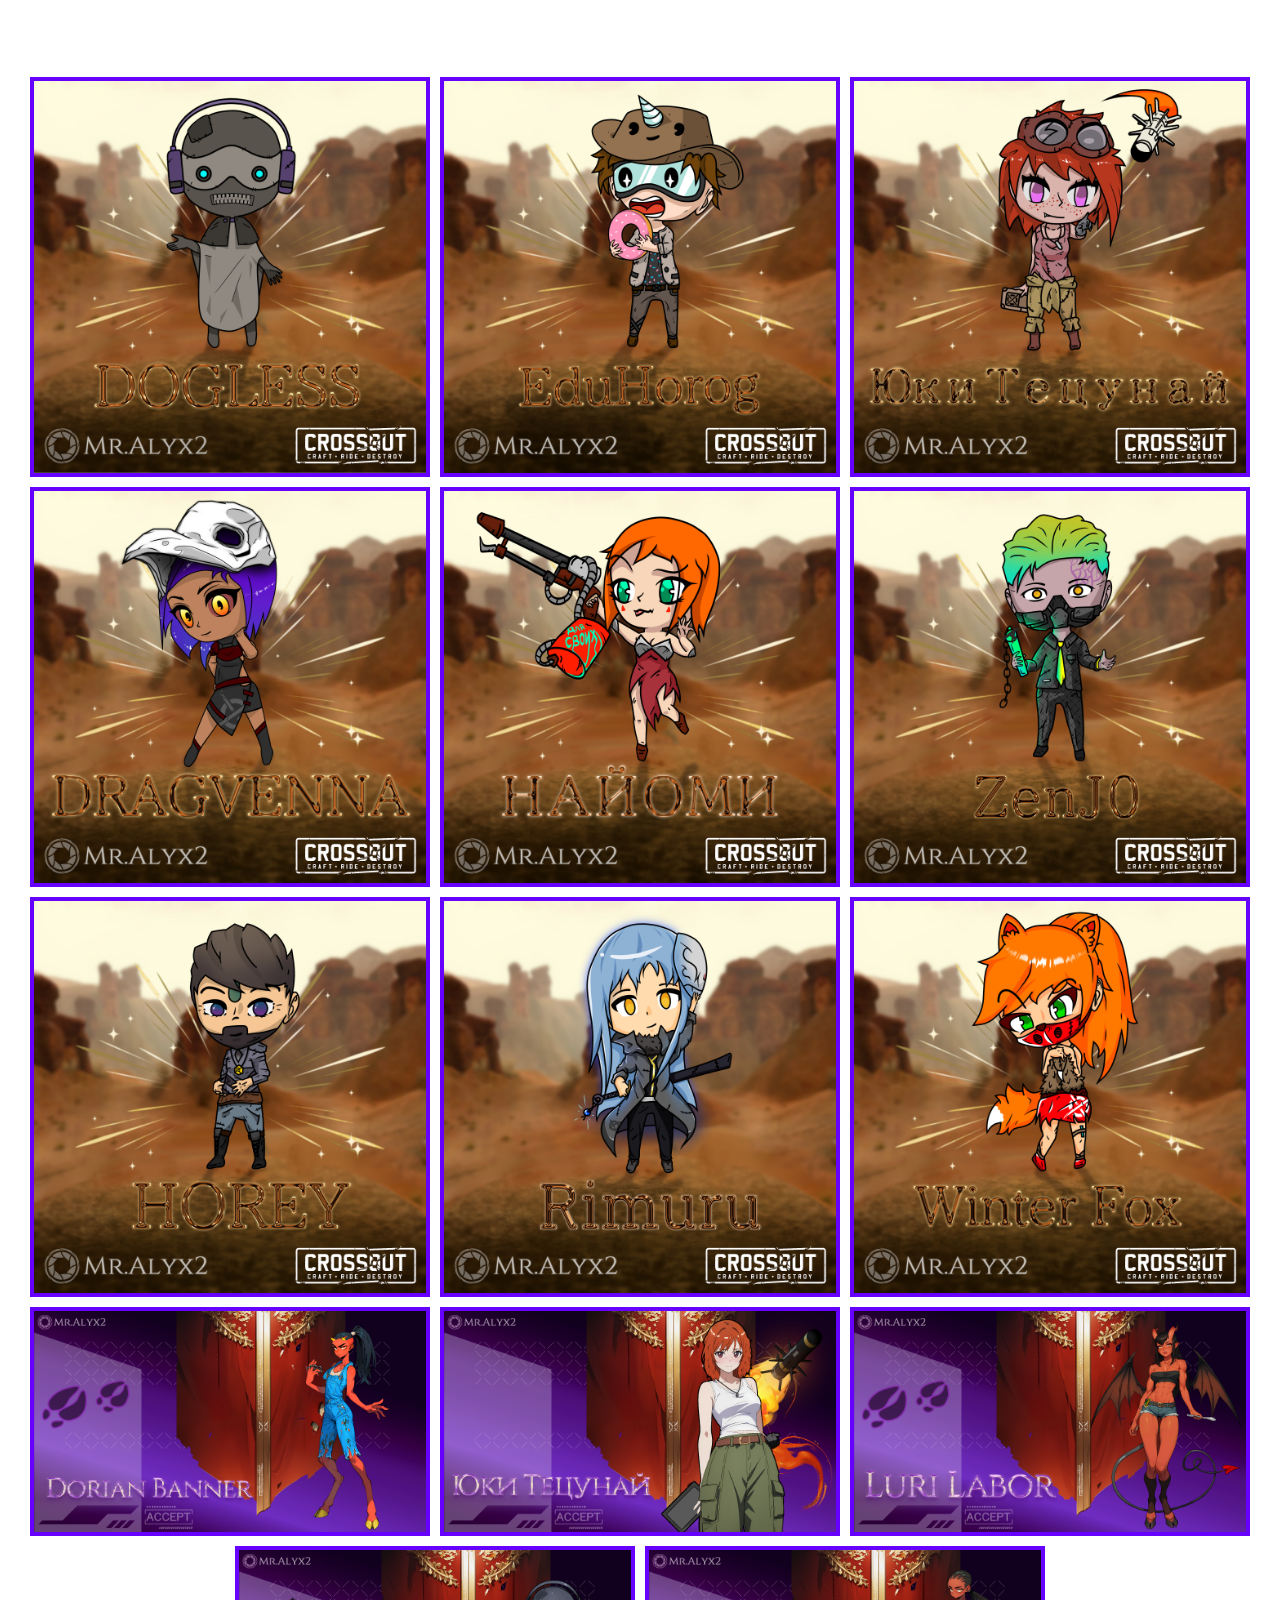
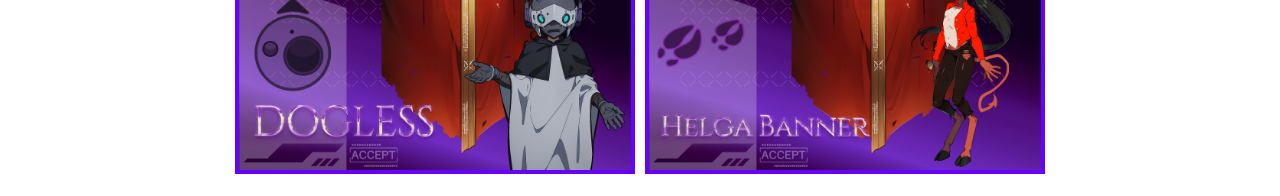
==== templates/characters/index.html @ f697a7bd "total" ====
<!DOCTYPE html>
<html lang="ru">
<head>
	<meta charset="UTF-8">
	<meta name="viewport" content="width=device-width, initial-scale=1.0">
	<title>MR.ALYX2 - Персонажи</title>
	<link rel="preconnect" href="https://fonts.googleapis.com">
	<link rel="preconnect" href="https://fonts.gstatic.com" crossorigin>
	<link href="https://fonts.googleapis.com/css2?family=Tektur:wght@400..900&display=swap" rel="stylesheet">
	<link rel="stylesheet" href="https://use.fontawesome.com/releases/v6.3.0/css/all.css">

	<link rel="shortcut icon" href="/img/logo.png"> <!-- /Mr.Alyx2/img/logo.png -->

	<link rel="stylesheet" href="/css/header.css"> <!-- /Mr.Alyx2/css/header.css -->
	<link rel="stylesheet" href="/css/main.css"> <!-- /Mr.Alyx2/css/main.css -->
	<link rel="stylesheet" href="/css/footer.css"> <!-- /Mr.Alyx2/css/footer.css -->

	<link rel="stylesheet" href="/css/globalStyle.css"> <!-- /Mr.Alyx2/css/globalStyle.css -->
	<link rel="stylesheet" href="/css/adaptive.css"> <!-- /Mr.Alyx2/css/adaptive.css -->
	<link rel="stylesheet" href="/css/burger.css"> <!-- /Mr.Alyx2/css/burger.css -->
</head>
<body>
	<header>
		<div class="container">
			<div class="header__brand">
				<img src="/img/logo.png" alt=""> <!-- /Mr.Alyx2/img/logo.png -->
				<h2>MR.ALYX2</h2>
			</div>
			<div class="header__nav">
				<a href="/index.html">Главная</a> <!-- /Mr.Alyx2/index.html -->
				<a href="/templates/works/index.html">Работы</a> <!-- /Mr.Alyx2/templates/works/index.html -->
				<a href="/templates/characters/index.html" class="currentPage">Персонажи</a> <!-- /Mr.Alyx2/templates/characters/index.html -->
				<a href="/templates/design/index.html">Дизайны</a> <!-- /Mr.Alyx2/templates/design/index.html -->
			</div>
			<h2 class="langSelect" onmouseover="document.getElementById('langList').style.display = 'flex';" onmouseout="setTimeout(() => {document.getElementById('langList').style.display = 'none';}, 1300)">RU</h2>
			<div id="langList">
				<!-- <a href="/index.html" class="langSelect">RU</a> -->
				<a href="/index-eng.html" class="langSelect">EN</a>
			</div>
		</div>
	</header>
	<main class="works">
		<div class="container">
			<div class="content">
				<div class="stage-1">
					<img id="img-1" src="/templates/characters/w1.jpg" alt=""> <!-- /Mr.Alyx2/templates/characters/w1.webp -->
					<img id="img-2" src="/templates/characters/w3.jpg" alt=""> <!-- /Mr.Alyx2/templates/characters/w3.webp -->
					<img id="img-3" src="/templates/characters/w13.jpg" alt=""> <!-- /Mr.Alyx2/templates/characters/w10.webp -->
				</div>
				<div class="stage-2">
					<img id="img-4" src="/templates/characters/w4.jpg" alt=""> <!-- /Mr.Alyx2/templates/characters/w4.webp -->
					<img id="img-5" src="/templates/characters/w6.png" alt=""> <!-- /Mr.Alyx2/templates/characters/w6.webp -->
					<img id="img-6" src="/templates/characters/w7.jpg" alt=""> <!-- /Mr.Alyx2/templates/characters/w7.webp -->
				</div>
				<div class="stage-3">
					<img id="img-7" src="/templates/characters/w9.jpg" alt=""> <!-- /Mr.Alyx2/templates/characters/w9.webp -->
					<img id="img-8" src="/templates/characters/w10.jpg" alt=""> <!-- /Mr.Alyx2/templates/characters/w10.webp -->
					<img id="img-9" src="/templates/characters/w12.jpg" alt=""> <!-- /Mr.Alyx2/templates/characters/w11.webp -->
				</div>
				<div class="stage-4">
					<img id="img-10" src="/templates/characters/w2.png" alt=""> <!-- /Mr.Alyx2/templates/characters/w2.webp -->
					<img id="img-11" src="/templates/characters/w8.png" alt=""> <!-- /Mr.Alyx2/templates/characters/w8.webp -->
					<img id="img-12" src="/templates/characters/w11.png" alt=""> <!-- /Mr.Alyx2/templates/characters/w11.webp -->
				</div>
				<div class="stage-5">
					<img id="img-13" src="/templates/characters/w5.png" alt=""> <!-- /Mr.Alyx2/templates/characters/w5.webp -->
					<img id="img-14" src="/templates/characters/w14.png" alt=""> <!-- /Mr.Alyx2/templates/characters/w11.webp -->
				</div>
			</div>
		</div>

		<div class="image-view" style="display: none;">
			<img src="" alt="">
			<i class="fa-solid fa-xmark"></i>
		</div>
	</main>
	<footer>
		<div class="container">
			<div class="links">
				<i class="fa-solid fa-brand-vk"></i>
			</div>
		</div>
	</footer>

	<script>
		let header__logo = document.querySelector('.header__brand').querySelector('img');
		let header__title = document.querySelector('.header__brand').querySelector('h2');

		window.onload = function() {
			setTimeout(()=> {
				document.querySelector('header').style.opacity = '1'
				document.querySelector('footer').style.opacity = '1'
			}, 1000);

			setTimeout(()=> {
				header__logo.style.transition = '1s';
				header__logo.style.transform = 'translateX(0%) rotate(0deg)';
				header__logo.style.left = '0'
			}, 1200);
			setTimeout(()=> {
				document.querySelector('main').querySelector('.container').style.opacity = '1';
			}, 1200);
			setTimeout(()=> {
				header__logo.style.transition = '1s';
				header__title.style.opacity = '1';
			}, 1500);
			setTimeout(()=> {
				document.querySelector('body').style.transition = '1.3s';
				document.querySelector('body').style.backgroundSize = '100% 100%'
			}, 0);
		};
	</script> 
	<script src="/js/image-view.js"></script> <!-- /Mr.Alyx2/js/image-view.js -->
</body>
</html>
---- css/header.css ----
header {
	background-color: #393939;
	border-bottom: 2px solid #6600ff;
	position: fixed;
	z-index: 100;
	top: 0;
	left: 0;
	width: 100%;
	height: auto;
	opacity: 0;
}

header > .container {
	display: flex;
	flex-direction: row;
	justify-content: space-between;
	align-items: center;
}

.header__brand {
	display: flex;
	align-items: center;

	position: relative;
	width: 150px;
}
.header__brand > img {
	width: 50px;
	height: 50px;
	margin-right: 10px;
	position: absolute;
	left: 50%;
	transform: translateX(-50%) rotate(360deg);
	opacity: 1;
	z-index: 10;

}
.header__brand > h2 {
	font-family: 'Tektur', sans-serif;
	position: absolute;
	left: calc(50px);
	transform: translateX(0%);
	opacity: 0;
	color: #6600ff;
}

.header__nav {
	display: flex;
	align-items: center;
}
.header__nav > a {
	font-weight: 700;
	font-size: 22px;
	font-family: 'Tektur', sans-serif;
	padding: 14px 12px;
	color: #000;
	opacity: .5;
}
.header__nav > a.currentPage {
	opacity: 1;
	background-color: #6600ff;
}
.header__nav > a.currentPage:hover {
	opacity: 1;
	background-color: #6600ff;
}
.header__nav > a:hover {
	opacity: 1;
	background-color: #6600ff81;
	color: #fff;
}

.langSelect {
	font-weight: 700;
	font-size: 22px;
	font-family: 'Tektur', sans-serif;
	padding: 14px 12px;
	color: #000;
	cursor: pointer;
	background-color: #6600ff;
	width: 56px;
}

.langSelect:hover{
	color: #fff;
}

#langList {
	display: none;
	flex-direction: column;

	position: absolute;
	top: 56px;
	right: 100px;
}
---- css/main.css ----
main {
	width: 100%;
	min-height: 100vh;
	position: relative;
	z-index: 5;
}

main.home > .container {
	width: 100%;
	height: 200px;
	position: absolute;
	bottom: 0;
	background: linear-gradient(#00000000, #000000, #000000);
	opacity: 0;
	transition: 1.3s;
	margin-top: 10px;
}

main.home > .container > .content {
	width: 80%;
	height: 100px;
	margin: 5px 0;

	display: flex;
	flex-direction: column;
	justify-content: center;
}

main.home > .container > .content > h2 {
	color: #fff;
	font-family: 'Tektur', sans-serif;
	font-size: 20px;
	width: 100%;
	border-bottom: 2px solid #6600ff;
	padding-bottom: 5px;
}
main.home > .container > .content > p {
	color: #fff;
	font-family: 'Tektur', sans-serif;
	font-size: 18px;
}

/* works  */

main.works {
	position: relative;
}

main.works > .container {
	width: 100%;
	height: auto;

	margin-top: 67px;
}

main.works > .container > .content {

	width: 100%;
	margin: 5px 0;

	display: flex;
	flex-direction: column;
	justify-content: center;
}

main.works > .container > .content > div {
	width: 100%;
	display: flex;
	justify-content: center;
}

main.works > .container > .content > div > img {
	width: 400px;
	margin: 5px;
	border: 4px solid #6600ff;
	box-shadow: 0px 0px 0px;
	cursor: pointer;
}

main.works > .container > .content > div > img:hover {
	box-shadow: 6px 6px 4px #6600ff;
}

.image-view {
	width: 100%;
	height: 100vh;

	position: fixed;
	z-index: 1000;
	top: 0;
	left: 0;

	background-color: #39393950;
	backdrop-filter: blur(5px);
}

.image-view > img {
	z-index: 1000;
	position: absolute;
	top: 50%;
	left: 50%;
	transform: translate(-50%, -50%);
}

.image-view > i {
	position: absolute;
	top: 20px;
	right: 20px;
	color: #a5a5a5;
	font-size: 32px;
	cursor: pointer;
}

.image-view > i:hover {
	scale: 1.3;
	color: #6600ff;
}
---- css/footer.css ----
footer {
	width: 100%;
	height: auto;
	padding: 5px 0;
	background-color: #393939;
	border-top: 2px solid #6600ff;
	display: flex;
	opacity: 0;
}

.footer__brand {
	display: flex;
	align-items: center;
}

.footer__brand > img {
	width: 50px;
	height: 50px;
}

.footer_links {

}
---- css/globalStyle.css ----
* {
	margin: 0;
	padding: 0;
	text-decoration: none;
	box-sizing: border-box;
	transition: .3s;
}
body {
/*	background-color: #6600ff;*/
	background-size: 150% 150%;
	background-position: center;

	width: 100%;
	overflow-x: hidden;
	display: flex;
	flex-direction: column;
}

.container {
	padding: 0px 100px;
	width: 100%;
	height: auto;
	display: flex;
	justify-content: center;
	align-items: center;
	align-content: center;
}
---- css/adaptive.css ----
adaptive.css
---- css/burger.css ----
burger.css
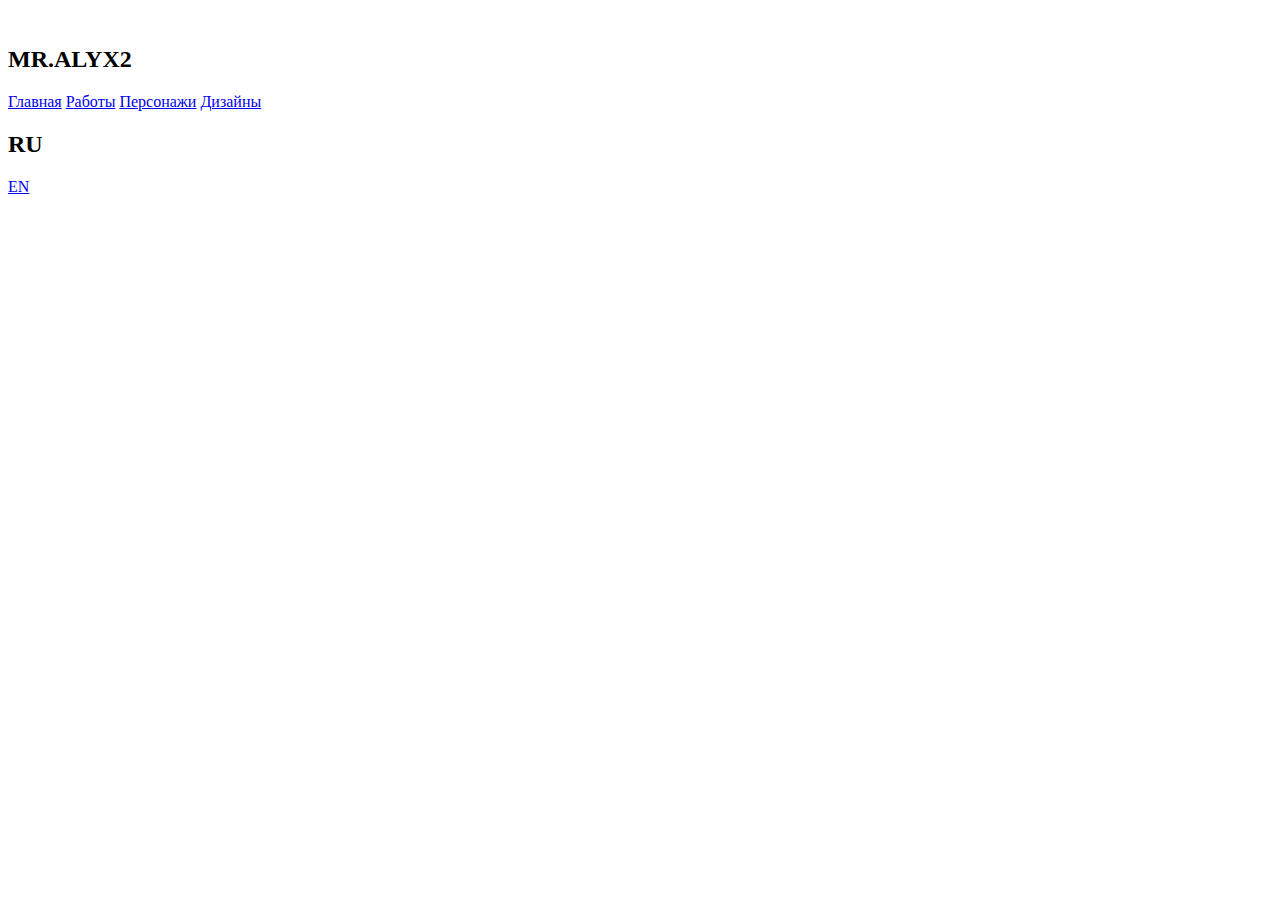
==== commit 2eaeb02f: "total" ====
--- a/templates/characters/index.html
+++ b/templates/characters/index.html
@@ -9,33 +9,33 @@
 	<link href="https://fonts.googleapis.com/css2?family=Tektur:wght@400..900&display=swap" rel="stylesheet">
 	<link rel="stylesheet" href="https://use.fontawesome.com/releases/v6.3.0/css/all.css">
 
-	<link rel="shortcut icon" href="/img/logo.png"> <!-- /Mr.Alyx2/img/logo.png -->
+	<link rel="shortcut icon" href="/Mr.Alyx2/img/logo.png"> <!-- /Mr.Alyx2/img/logo.png -->
 
-	<link rel="stylesheet" href="/css/header.css"> <!-- /Mr.Alyx2/css/header.css -->
-	<link rel="stylesheet" href="/css/main.css"> <!-- /Mr.Alyx2/css/main.css -->
-	<link rel="stylesheet" href="/css/footer.css"> <!-- /Mr.Alyx2/css/footer.css -->
+	<link rel="stylesheet" href="/Mr.Alyx2/css/header.css"> <!-- /Mr.Alyx2/css/header.css -->
+	<link rel="stylesheet" href="/Mr.Alyx2/css/main.css"> <!-- /Mr.Alyx2/css/main.css -->
+	<link rel="stylesheet" href="/Mr.Alyx2/css/footer.css"> <!-- /Mr.Alyx2/css/footer.css -->
 
-	<link rel="stylesheet" href="/css/globalStyle.css"> <!-- /Mr.Alyx2/css/globalStyle.css -->
-	<link rel="stylesheet" href="/css/adaptive.css"> <!-- /Mr.Alyx2/css/adaptive.css -->
-	<link rel="stylesheet" href="/css/burger.css"> <!-- /Mr.Alyx2/css/burger.css -->
+	<link rel="stylesheet" href="/Mr.Alyx2/css/globalStyle.css"> <!-- /Mr.Alyx2/css/globalStyle.css -->
+	<link rel="stylesheet" href="/Mr.Alyx2/css/adaptive.css"> <!-- /Mr.Alyx2/css/adaptive.css -->
+	<link rel="stylesheet" href="/Mr.Alyx2/css/burger.css"> <!-- /Mr.Alyx2/css/burger.css -->
 </head>
 <body>
 	<header>
 		<div class="container">
 			<div class="header__brand">
-				<img src="/img/logo.png" alt=""> <!-- /Mr.Alyx2/img/logo.png -->
+				<img src="/Mr.Alyx2/img/logo.png" alt=""> <!-- /Mr.Alyx2/img/logo.png -->
 				<h2>MR.ALYX2</h2>
 			</div>
 			<div class="header__nav">
-				<a href="/index.html">Главная</a> <!-- /Mr.Alyx2/index.html -->
-				<a href="/templates/works/index.html">Работы</a> <!-- /Mr.Alyx2/templates/works/index.html -->
-				<a href="/templates/characters/index.html" class="currentPage">Персонажи</a> <!-- /Mr.Alyx2/templates/characters/index.html -->
-				<a href="/templates/design/index.html">Дизайны</a> <!-- /Mr.Alyx2/templates/design/index.html -->
+				<a href="/Mr.Alyx2/index.html">Главная</a> <!-- /Mr.Alyx2/index.html -->
+				<a href="/Mr.Alyx2/templates/works/index.html">Работы</a> <!-- /Mr.Alyx2/templates/works/index.html -->
+				<a href="/Mr.Alyx2/templates/characters/index.html" class="currentPage">Персонажи</a> <!-- /Mr.Alyx2/templates/characters/index.html -->
+				<a href="/Mr.Alyx2/templates/design/index.html">Дизайны</a> <!-- /Mr.Alyx2/templates/design/index.html -->
 			</div>
 			<h2 class="langSelect" onmouseover="document.getElementById('langList').style.display = 'flex';" onmouseout="setTimeout(() => {document.getElementById('langList').style.display = 'none';}, 1300)">RU</h2>
 			<div id="langList">
 				<!-- <a href="/index.html" class="langSelect">RU</a> -->
-				<a href="/index-eng.html" class="langSelect">EN</a>
+				<a href="/Mr.Alyx2/index-eng.html" class="langSelect">EN</a>
 			</div>
 		</div>
 	</header>
@@ -43,28 +43,28 @@
 		<div class="container">
 			<div class="content">
 				<div class="stage-1">
-					<img id="img-1" src="/templates/characters/w1.jpg" alt=""> <!-- /Mr.Alyx2/templates/characters/w1.webp -->
-					<img id="img-2" src="/templates/characters/w3.jpg" alt=""> <!-- /Mr.Alyx2/templates/characters/w3.webp -->
-					<img id="img-3" src="/templates/characters/w13.jpg" alt=""> <!-- /Mr.Alyx2/templates/characters/w10.webp -->
+					<img id="img-1" src="/Mr.Alyx2/templates/characters/w1.jpg" alt=""> <!-- /Mr.Alyx2/templates/characters/w1.webp -->
+					<img id="img-2" src="/Mr.Alyx2/templates/characters/w3.jpg" alt=""> <!-- /Mr.Alyx2/templates/characters/w3.webp -->
+					<img id="img-3" src="/Mr.Alyx2/templates/characters/w13.jpg" alt=""> <!-- /Mr.Alyx2/templates/characters/w10.webp -->
 				</div>
 				<div class="stage-2">
-					<img id="img-4" src="/templates/characters/w4.jpg" alt=""> <!-- /Mr.Alyx2/templates/characters/w4.webp -->
-					<img id="img-5" src="/templates/characters/w6.png" alt=""> <!-- /Mr.Alyx2/templates/characters/w6.webp -->
-					<img id="img-6" src="/templates/characters/w7.jpg" alt=""> <!-- /Mr.Alyx2/templates/characters/w7.webp -->
+					<img id="img-4" src="/Mr.Alyx2/templates/characters/w4.jpg" alt=""> <!-- /Mr.Alyx2/templates/characters/w4.webp -->
+					<img id="img-5" src="/Mr.Alyx2/templates/characters/w6.png" alt=""> <!-- /Mr.Alyx2/templates/characters/w6.webp -->
+					<img id="img-6" src="/Mr.Alyx2/templates/characters/w7.jpg" alt=""> <!-- /Mr.Alyx2/templates/characters/w7.webp -->
 				</div>
 				<div class="stage-3">
-					<img id="img-7" src="/templates/characters/w9.jpg" alt=""> <!-- /Mr.Alyx2/templates/characters/w9.webp -->
-					<img id="img-8" src="/templates/characters/w10.jpg" alt=""> <!-- /Mr.Alyx2/templates/characters/w10.webp -->
-					<img id="img-9" src="/templates/characters/w12.jpg" alt=""> <!-- /Mr.Alyx2/templates/characters/w11.webp -->
+					<img id="img-7" src="/Mr.Alyx2/templates/characters/w9.jpg" alt=""> <!-- /Mr.Alyx2/templates/characters/w9.webp -->
+					<img id="img-8" src="/Mr.Alyx2/templates/characters/w10.jpg" alt=""> <!-- /Mr.Alyx2/templates/characters/w10.webp -->
+					<img id="img-9" src="/Mr.Alyx2/templates/characters/w12.jpg" alt=""> <!-- /Mr.Alyx2/templates/characters/w11.webp -->
 				</div>
 				<div class="stage-4">
-					<img id="img-10" src="/templates/characters/w2.png" alt=""> <!-- /Mr.Alyx2/templates/characters/w2.webp -->
-					<img id="img-11" src="/templates/characters/w8.png" alt=""> <!-- /Mr.Alyx2/templates/characters/w8.webp -->
-					<img id="img-12" src="/templates/characters/w11.png" alt=""> <!-- /Mr.Alyx2/templates/characters/w11.webp -->
+					<img id="img-10" src="/Mr.Alyx2/templates/characters/w2.png" alt=""> <!-- /Mr.Alyx2/templates/characters/w2.webp -->
+					<img id="img-11" src="/Mr.Alyx2/templates/characters/w8.png" alt=""> <!-- /Mr.Alyx2/templates/characters/w8.webp -->
+					<img id="img-12" src="/Mr.Alyx2/templates/characters/w11.png" alt=""> <!-- /Mr.Alyx2/templates/characters/w11.webp -->
 				</div>
 				<div class="stage-5">
-					<img id="img-13" src="/templates/characters/w5.png" alt=""> <!-- /Mr.Alyx2/templates/characters/w5.webp -->
-					<img id="img-14" src="/templates/characters/w14.png" alt=""> <!-- /Mr.Alyx2/templates/characters/w11.webp -->
+					<img id="img-13" src="/Mr.Alyx2/templates/characters/w5.png" alt=""> <!-- /Mr.Alyx2/templates/characters/w5.webp -->
+					<img id="img-14" src="/Mr.Alyx2/templates/characters/w14.png" alt=""> <!-- /Mr.Alyx2/templates/characters/w11.webp -->
 				</div>
 			</div>
 		</div>
@@ -110,6 +110,6 @@
 			}, 0);
 		};
 	</script> 
-	<script src="/js/image-view.js"></script> <!-- /Mr.Alyx2/js/image-view.js -->
+	<script src="/Mr.Alyx2/js/image-view.js"></script> <!-- /Mr.Alyx2/js/image-view.js -->
 </body>
 </html>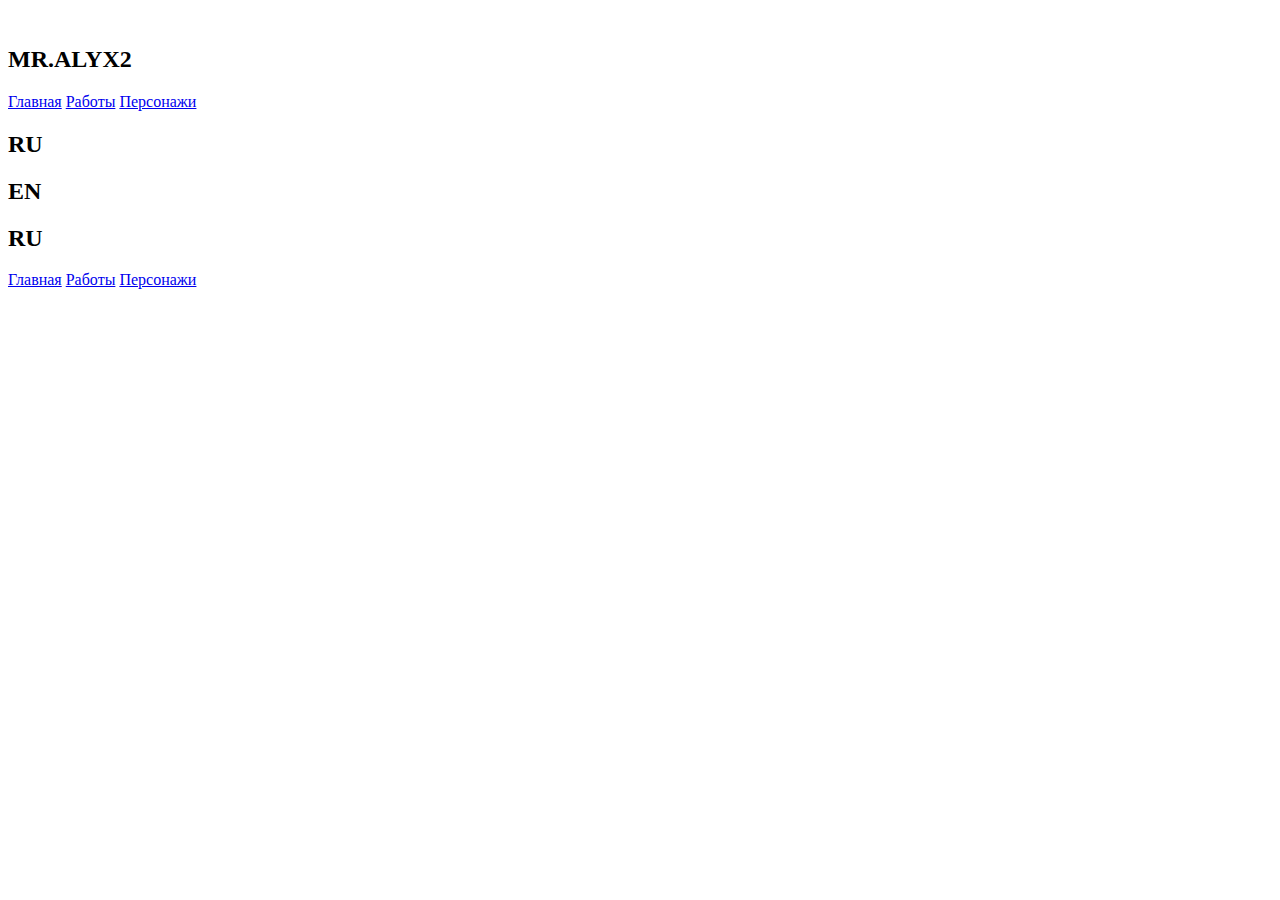
==== commit 38c45865: "total" ====
--- a/templates/characters/index.html
+++ b/templates/characters/index.html
@@ -16,8 +16,8 @@
 	<link rel="stylesheet" href="/Mr.Alyx2/css/footer.css"> <!-- /Mr.Alyx2/css/footer.css -->
 
 	<link rel="stylesheet" href="/Mr.Alyx2/css/globalStyle.css"> <!-- /Mr.Alyx2/css/globalStyle.css -->
+	<link rel="stylesheet" href="/Mr.Alyx2/css/burger.css"> <!-- /Mr.Alyx2/css/burger.css -->
 	<link rel="stylesheet" href="/Mr.Alyx2/css/adaptive.css"> <!-- /Mr.Alyx2/css/adaptive.css -->
-	<link rel="stylesheet" href="/Mr.Alyx2/css/burger.css"> <!-- /Mr.Alyx2/css/burger.css -->
 </head>
 <body>
 	<header>
@@ -27,15 +27,26 @@
 				<h2>MR.ALYX2</h2>
 			</div>
 			<div class="header__nav">
-				<a href="/Mr.Alyx2/index.html">Главная</a> <!-- /Mr.Alyx2/index.html -->
-				<a href="/Mr.Alyx2/templates/works/index.html">Работы</a> <!-- /Mr.Alyx2/templates/works/index.html -->
-				<a href="/Mr.Alyx2/templates/characters/index.html" class="currentPage">Персонажи</a> <!-- /Mr.Alyx2/templates/characters/index.html -->
-				<a href="/Mr.Alyx2/templates/design/index.html">Дизайны</a> <!-- /Mr.Alyx2/templates/design/index.html -->
+				<a class="nav1" href="/Mr.Alyx2/index.html">Главная</a> <!-- /Mr.Alyx2/index.html -->
+				<a class="nav2" href="/Mr.Alyx2/templates/works/index.html">Работы</a> <!-- /Mr.Alyx2/templates/works/index.html -->
+				<a class="nav3 currentPage" href="/Mr.Alyx2/templates/characters/index.html">Персонажи</a> <!-- /Mr.Alyx2/templates/characters/index.html -->
 			</div>
 			<h2 class="langSelect" onmouseover="document.getElementById('langList').style.display = 'flex';" onmouseout="setTimeout(() => {document.getElementById('langList').style.display = 'none';}, 1300)">RU</h2>
 			<div id="langList">
-				<!-- <a href="/index.html" class="langSelect">RU</a> -->
-				<a href="/Mr.Alyx2/index-eng.html" class="langSelect">EN</a>
+				<h2 class="langSelect EN" onclick="localStorage.setItem('selectLangEn', 'true'); checkSelect();">EN</h2>
+				<h2 class="langSelect RU" onclick="localStorage.setItem('selectLangEn', 'false'); checkSelect();">RU</h2>
+			</div>
+
+			<div id="nav-icon6">
+				<span></span>
+			</div>
+
+			<div id="burger">
+				<div>
+					<a class="nav1" href="/Mr.Alyx2/index.html">Главная</a> <!-- /Mr.Alyx2/index.html -->
+					<a class="nav2" href="/Mr.Alyx2/templates/works/index.html">Работы</a> <!-- /Mr.Alyx2/templates/works/index.html -->
+					<a class="nav3 currentPage" href="/Mr.Alyx2/templates/characters/index.html">Персонажи</a> <!-- /Mr.Alyx2/templates/characters/index.html -->
+				</div>
 			</div>
 		</div>
 	</header>
@@ -82,6 +93,7 @@
 		</div>
 	</footer>
 
+	<script src="/Mr.Alyx2/js/langChanger.js"></script>
 	<script>
 		let header__logo = document.querySelector('.header__brand').querySelector('img');
 		let header__title = document.querySelector('.header__brand').querySelector('h2');
@@ -111,5 +123,6 @@
 		};
 	</script> 
 	<script src="/Mr.Alyx2/js/image-view.js"></script> <!-- /Mr.Alyx2/js/image-view.js -->
+	<script src="/Mr.Alyx2/js/burger.js"></script> <!-- /Mr.Alyx2/js/burger.js -->
 </body>
 </html>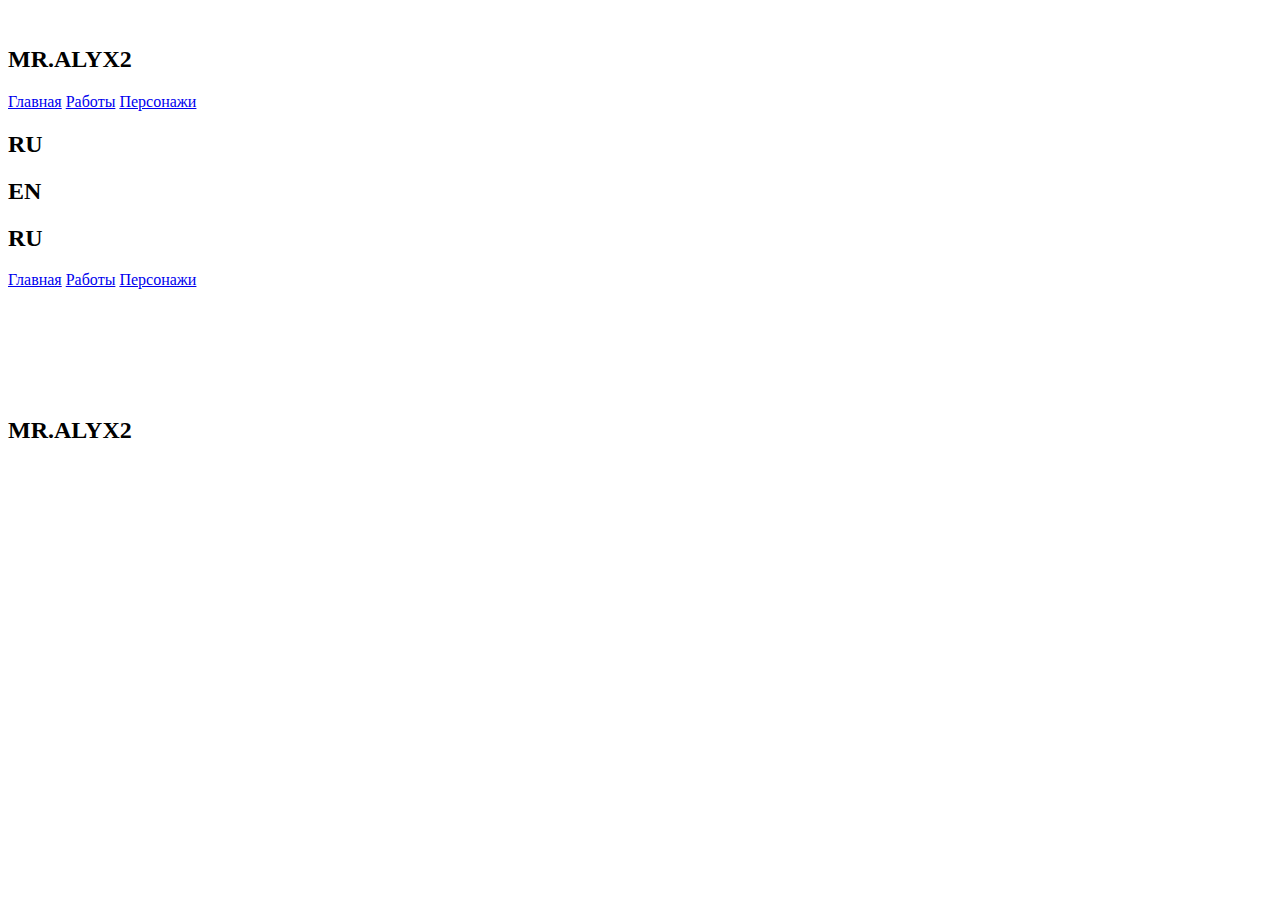
==== commit 4735c8ab: "total" ====
--- a/templates/characters/index.html
+++ b/templates/characters/index.html
@@ -87,8 +87,16 @@
 	</main>
 	<footer>
 		<div class="container">
-			<div class="links">
-				<i class="fa-solid fa-brand-vk"></i>
+			<div class="footer__brand">
+				<img src="/Mr.Alyx2/img/logo.png" alt=""> <!-- /Mr.Alyx2/img/logo.png -->
+				<h2>MR.ALYX2</h2>
+			</div>
+
+			<div class="footer_links">
+				<a href="https://vk.com/mr.alyx2"><i class="fa-brands fa-vk"></i></a>
+				<a href="instagram.com/mr.alyx2/"><i class="fa-brands fa-square-instagram"></i></a>
+				<a href="https://x.com/MrAlyx2"><i class="fa-brands fa-square-x-twitter"></i></a>
+				<a href="https://t.me/tavern_mrAlyx2"><i class="fa-brands fa-telegram"></i></a>
 			</div>
 		</div>
 	</footer>
@@ -122,7 +130,41 @@
 			}, 0);
 		};
 	</script> 
-	<script src="/Mr.Alyx2/js/image-view.js"></script> <!-- /Mr.Alyx2/js/image-view.js -->
+	<script>
+		for(let i = 1; i <= 15; i++){
+			document.querySelectorAll('#img-' + i).forEach(function(item) {
+				item.onclick = function() {
+					let image = this.src;
+					document.querySelector('.image-view').style.display = 'flex';
+					document.querySelector('.image-view').querySelector('img').src = image;
+					document.querySelector('header').style.display = 'none';
+					document.querySelector('body').style.overflow = 'hidden';
+
+					if(10 <= i || i >= 14){
+						document.querySelector('.image-view').querySelector('img').classList.add('v16x9');
+						document.querySelector('.image-view').querySelector('img').classList.remove('v1x1');
+					}else{
+						document.querySelector('.image-view').querySelector('img').classList.add('v1x1');
+						document.querySelector('.image-view').querySelector('img').classList.remove('v16x9');
+					};
+				};
+			});
+		};
+
+		document.querySelector('.fa-solid.fa-xmark').onclick = function() {
+			document.querySelector('.image-view').style.display = 'none';
+			document.querySelector('header').style.display = 'flex';
+			document.querySelector('body').style.overflow = 'visible';
+		}
+
+		document.addEventListener("keydown", function (e) {
+			if (e.key === "Escape") {
+				document.querySelector('.image-view').style.display = 'none';
+				document.querySelector('header').style.display = 'flex';
+				document.querySelector('body').style.overflow = 'visible';
+			}
+		});
+	</script>
 	<script src="/Mr.Alyx2/js/burger.js"></script> <!-- /Mr.Alyx2/js/burger.js -->
 </body>
 </html>